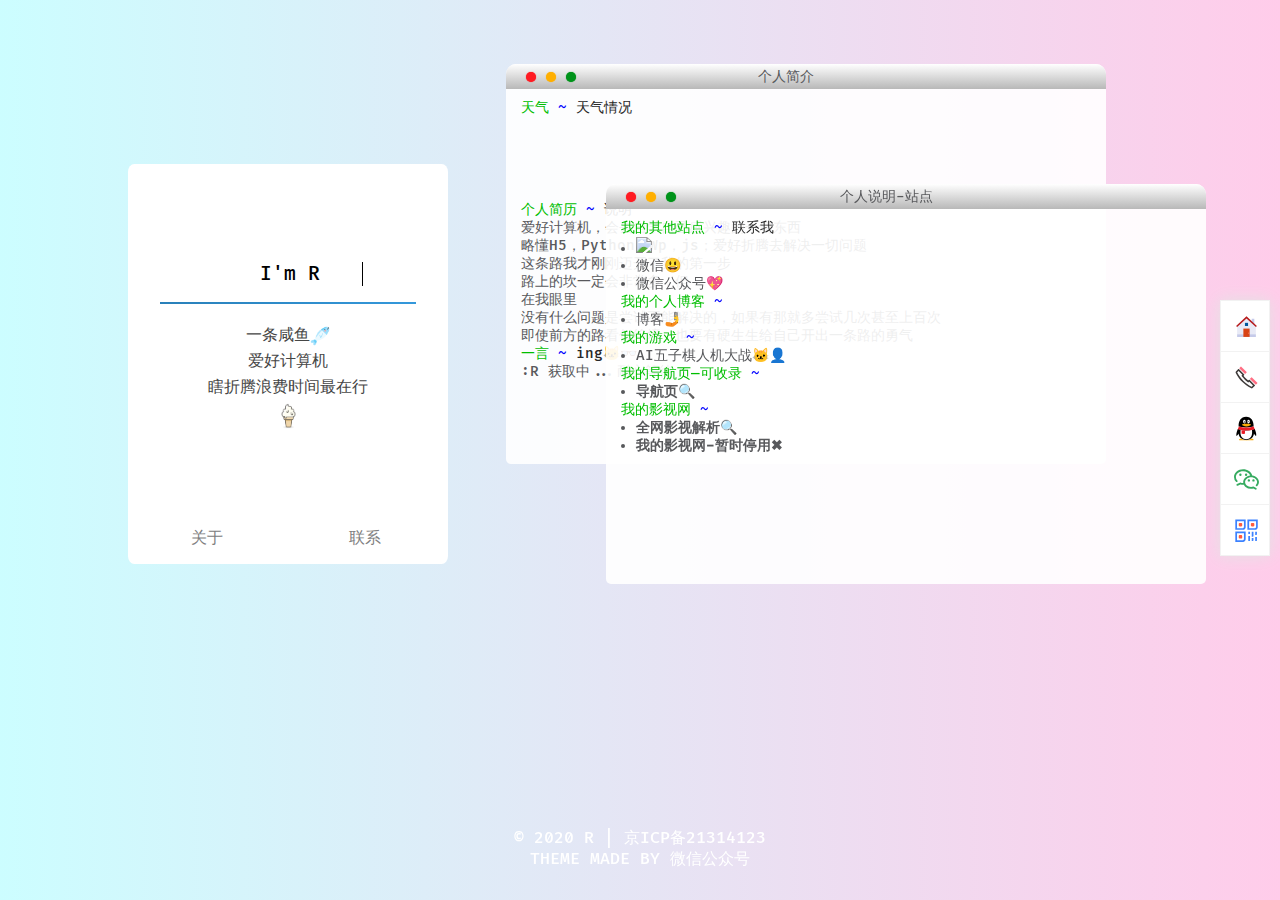
==== index.html @ a2ac11b3 "提交文件" ====
<!DOCTYPE html>
<html lang="en">

<head>
    <meta charset="UTF-8">
    <meta name="viewport"
        content="width=device-width,initial-scale=1.0,maximum-scale=1.0,minimum-scale=1.0,user-scalable=no">

    <title>R | 一个热爱学习的咸鱼</title>
    <meta name="description"
        content="我是R，喜欢计算机的咸鱼一条，经常抽出空余时间学习各种语言编程以及知识，虽然懂得不多，但是这是我最喜欢的爱好吧。沉浸在这个完美的虚拟世界，起码能暂时忘掉这充满回忆该死的现实.">
    <meta name="keywords" content="主页,博客">
    <link rel="stylesheet" type="text/css" href="./css/FiraCode.css">
    <link rel="stylesheet" type="text/css" href="./css/nutssss.css">
    <link rel="stylesheet" href="https://cdn.jsdelivr.net/npm/font-awesome/css/font-awesome.min.css">
    <link rel="shortcut icon" href="favicon.ico">
</head>

<body>
    <script src="https://libs.baidu.com/jquery/2.1.4/jquery.min.js"></script>
    <!--雪花飘落-->
    <script type="text/javascript" src="../js/ab.js"></script>
    <!--判断手机/电脑-->
    <script type="text/javascript" src="../js/br.js"></script>
    <div id="box">
        <!-- 个人资料卡片 -->
        <div class="meBox">
            <!-- 头像 -->
            <div class="headPhoto"></div>
            <!-- 介绍 -->
            <div class="meBox-title">
                <p>I'm R</p>
                <div class="fg"></div>
            </div>
            <div class="meBox-text">
                <p>一条咸鱼<img src="./img/fish.png" alt="咸鱼" style="width: 20px; vertical-align: middle;"></p>
                <p>爱好计算机</p>
                <p>瞎折腾浪费时间最在行</p>
                <p><img src="./img/002.png" alt="冰激凌" style="width: 15px; vertical-align: middle;"></p>
            </div>
            <!-- 两个按钮 -->
            <div class="meBox-Button">
                <a target="_blank" href="tb/gy.html">关于</a>
                <a target="_blank" href="tb/Lx.html">联系</a>
            </div>
        </div>

        <!-- 伪终端介绍 -->
        <div id="cmdBox">
            <!-- 第一个终端 -->
            <div class="cmd">
                <!-- 三个按钮 -->
                <div class="click">
                    <div class="red"></div>
                    <div class="yellow"></div>
                    <div class="green"></div>
                </div>
                <!-- 顶部标题 -->
                <div class="title">
                    <span>个人简介</span>
                </div>
                <!-- 终端内文字 -->
                <div class="cmdText">
                    <span style="color: rgb(0, 190, 0);">天气</span>
                    <span style="color: blue;">~</span>
                    <span style="color: rgb(39, 39, 39);">天气情况</span>
                    <br/>
                    <iframe width="225" scrolling="no" height="80" frameborder="0" allowtransparency="true" src="https://i.tianqi.com?c=code&id=8&color=%2300B0F0&icon=1&num=3&site=12"></iframe>
                    <br/>
                    <span style="color: rgb(0, 190, 0);">个人简历</span>
                    <span style="color: blue;">~</span>
                    <span style="color: rgb(39, 39, 39);">说明</span>
                    <p>爱好计算机，会去自学自己感兴趣的一切东西</p>
                    <p>略懂H5，Python，Wp，js；爱好折腾去解决一切问题</p>
                    <p>这条路我才刚刚迈开了我的第一步</p>
                    <p>路上的坎一定会非常多，但</p>
                    <p>在我眼里</p>
                    <p>没有什么问题是尝试不能解决的，如果有那就多尝试几次甚至上百次</p>
                    <p>即使前方的路看似绝境，也要有硬生生给自己开出一条路的勇气</p>
                    <span style="color: rgb(0, 190, 0);">一言</span>
                    <span style="color: blue;">~</span>
                    <span style="color: rgb(39, 39, 39);">ing🐱‍👓</span>
                    <p id="hitokoto">:R 获取中...耐心等待</p>
                    <script  src="https://v1.hitokoto.cn/?encode=js&select=%23hitokoto" defer></script>
                </div>
            </div>
            <!-- 第二个终端 -->
            <div class="cmd cmd2">
                <!-- 三个按钮 -->
                <div class="click">
                    <div class="red"></div>
                    <div class="yellow"></div>
                    <div class="green"></div>
                </div>
                <!-- 顶部标题 -->
                <div class="title">
                    <span>个人说明-站点</span>
                </div>
                <!-- 终端内文字 -->
                <div class="cmdText">
                    <span style="color: rgb(0, 190, 0);">我的其他站点</span>
                    <span style="color: blue;">~</span>
                    <span style="color: rgb(39, 39, 39);">联系我</span>
                    <ul class="ul">
                        <li><a target="_blank" href="tencent://message/?uin=1577791638&amp;Site=QQ&amp;Menu=yes">
                            <img style="border:0px;" src=http://wpa.qq.com/pa?p=1:1577791638:2></a></li>
                        <li><a  target="_blank" href="https://wx2.sbimg.cn/2020/07/08/C9MpV.md.jpg">微信😃</a></li>
                        <li><a target="_blank" href="https://mp.weixin.qq.com/s/fQlYFI0aCwrow11HMJwkEw">微信公众号💖</a></li>
                    </ul>
                    <span style="color: rgb(0, 190, 0);">我的个人博客</span>
                    <span style="color: blue;">~</span>
                   <ul class="ul">
                   <li><a target="_blank" href="blog/emlog/src/index.php">博客🤳</a></li>
                   </ul>
                    <span style="color: rgb(0, 190, 0);">我的游戏</span>
                    <span style="color: blue;">~</span>
                    <ul class="ul">
                   <li><a target="_blank" href="game/AI/AI1.html">AI五子棋人机大战🐱‍👤</a></li>
                   </ul>
                   <span style="color: rgb(0, 190, 0);">我的导航页—可收录</span>
                    <span style="color: blue;">~</span>
                   <ul class="ul">
                   <li><a target="_blank" href="game/daohang/index.html"><b>导航页🔍</b></a></li>
                   </ul>
                   <span style="color: rgb(0, 190, 0);">我的影视网</span>
                   <span style="color: blue;">~</span>
                  <ul class="ul">
                  <li><a target="_blank" href="game/yingshi/index.html"><b>全网影视解析🔍</b></a></li>
                  </ul>
                  <ul class="ul">
                  <li><a target="_blank" href="game/tv/index.html"><b>我的影视网-暂时停用✖</b></a></li>
                  </ul>
                </div>
            </div>
        </div>
        <!--2d板娘-->
        <script src="https://cdn.jsdelivr.net/gh/stevenjoezhang/live2d-widget@latest/autoload.js"></script>
        <!--客服-->
        <script src="js/kefu.js"></script>
    <script>
        var kefu = new Kefu({
            index: "/",
            tel: "zanwu",//电话号码
            qq: "1577791638",//在线QQ
            wechatPerson: {
                state: true,// true是开启个人微信二维码, false不开启
                imgURL: "img/xiaohao.png" //图片路径
            },
            wechatofficial: {
                state: true,// true是开启微信公众号二维码, false不开启
                imgURL: "img/gzh.png" //图片路径
            }//微信公众号
        });
        </script>
    </div>

    <!-- 页脚 -->
    <div id="footer">
        <p>© 2020 R | <a href="http://beian.miit.gov.cn">京ICP备21314123</a></p>
        <p>THEME MADE BY <a href="https://wx1.sbimg.cn/2020/07/24/DOt56.gif">微信公众号</a></p>
    </div>
</body>

</html>
---- css/FiraCode.css ----
* {
    font-family: FiraCode;
}

@font-face {
    font-family: 'FiraCode';
    src: url([data-uri]) format('woff2'),
        url([data-uri]) format('woff');
    font-weight: 500;
    font-style: normal;
}
---- css/nutssss.css ----
* {
    margin: 0;
    padding: 0;
}

body {
    background-image: linear-gradient(to left, rgba(255, 0, 149, 0.2), rgba(0, 247, 255, 0.2)), url(http://api.jybkw.cn/img/ );
    background-repeat: no-repeat;
    background-attachment: fixed;
    background-size: cover;
}

#box {
    /* background-color: red; */
    width: 100%;
    height: 100px;
    margin: 0 auto;
    padding-top: 5%;
}

.meBox {
    float: left;
    width: 20rem;
    height: 25rem;
    background-color: white;
    margin-top: 100px;
    margin-left: 10%;
    border-radius: 2%;
    transition: all 0.3s;
    text-align: center;
}

.meBox:hover {
    width: 21rem;
    height: 26rem;
    margin: 95px 0 0 9.5%;
}

.headPhoto {
    width: 8rem;
    height: 8rem;
    background: url(https://q1.qlogo.cn/g?b=qq&nk=1577791638&s=640) no-repeat;
    background-size: cover;
    border-radius: 50%;
    position: relative;
    top: -15%;
    left: 50%;
    margin-left: -4rem;
    transition: all 0.3s;
}

.meBox:hover .headPhoto {
    width: 9rem;
    height: 9rem;
    margin: -0.5rem 0 0 -4.5rem;
    transform: rotate(360deg);
}

.headPhoto:hover {
    box-shadow: 0 0 10px rgba(0, 0, 0, 0.3);
}

.meBox-title {
    width: auto;
    margin: 0 auto;
}

@keyframes typing {
    from {
        width: 0;
    }
}

@keyframes blink-caret {
    50% {
        border-color: transparent;
    }
}

.meBox-title p {
    font-size: 1.2rem;
    border-right: .1em solid;
    width: 12ch;
    white-space: nowrap;
    overflow: hidden;
    animation: typing 2s steps(20, end), blink-caret .3s step-end infinite alternate;
    margin: -30px 0 0 90px;
    transition: all 0.3s;
}

.meBox:hover .meBox-title p {
    font-size: 1.3rem;
}

.meBox-title .fg {
    width: 80%;
    height: 2px;
    background-image: linear-gradient(to left, #3498db, #2980b9);
    margin: 5% 0 0 10%;
}

.meBox-text {
    width: 80%;
    height: 45%;
    overflow: hidden;
    text-align: center;
    color: rgb(70, 70, 70);
    animation-name: meBox-text;
    animation-duration: 2s;
    animation-fill-mode: forwards;
    margin: 5% 0 0 10%;
    transition: all 0.3s;
}

.meBox-text p {
    margin-top: 5px;
}

.meBox:hover .meBox-text {
    font-size: 1.05rem;
}

@keyframes meBox-text {
    0% {
        transform: translateY(50px);
        color: white;
    }

    100% {
        transform: translateY(0);
        color: rgb(70, 70, 70);
    }
}

.meBox-Button {
    width: 100%;
}

.meBox-Button a {
    display: inline-block;
    float: left;
    width: 158px;
    height: 50px;
    margin-top: 13px;
    line-height: 50px;
    text-decoration: none;
    color: gray;
    transition: all 0.3s;
}

.meBox-Button a:hover {
    color: rgb(0, 132, 255);
    font-size: 1.2rem;
}

.meBox:hover .meBox-Button a {
    width: 165px;
    margin-top: 10px;
}

#cmdBox {
    width: 710px;
    height: 550px;
    float: right;
    margin-right: 5%;
    /* background-color: green; */
}

.cmd {
    width: 600px;
    height: 400px;
    border-radius: 10px 10px 5px 5px;
    overflow: hidden;
    background-color: rgba(255, 255, 255, 0.9);
    transition: all 0.3s;
    font-size: 14px;
    color: rgb(88, 89, 92);
    position: relative;
    top: 0;
    left: 0;
}

.cmd:hover {
    width: 610px;
    height: 410px;
    box-shadow: 0 0 10px rgba(0, 0, 0, 0.4);
    margin: -5px 0 0 -5px;
    z-index: 1;
}

.cmd .title {
    width: 100%;
    height: 25px;
    background-image: linear-gradient(to top, rgb(184, 184, 184), white);
    font-size: 14px;
    line-height: 25px;
}

.cmd .title span {
    display: inline-block;
    width: 70%;
    text-align: center;
    /* background-color: red; */
}

.cmd .click {
    margin-left: 10px;
    float: left;
}

.cmd .click div {
    width: 10px;
    height: 10px;
    border-radius: 50%;
    margin: 8px 0 0 10px;
    float: left;
}

.cmd .click .red {
    background-color: #ff1b22;
    box-shadow: 0 0 1px #ff1b22;
}

.cmd .click .red:hover {
    background-color: #ff6268;
    box-shadow: 0 0 3px #ff1b22;
}

.cmd .click .yellow {
    background-color: #ffaf00;
    box-shadow: 0 0 1px #ffaf00;
}

.cmd .click .yellow:hover {
    background-color: #ffd373;
    box-shadow: 0 0 3px #ffaf00;
}

.cmd .click .green {
    background-color: #00931a;
    box-shadow: 0 0 1px #00931a;
}

.cmd .click .green:hover {
    background-color: rgb(0, 196, 36);
    box-shadow: 0 0 3px #00931a;
}

.cmdText {
    padding-top: 10px;
    padding-left: 15px;
}

.cmd2 {
    position: relative;
    top: -280px;
    left: 100px;
}

.cmd2 .cmdText .ul {
    margin-left: 15px;
}

.cmd2 .cmdText .ul a {
    text-decoration: none;
    color: rgb(88, 89, 92);
}

.cmd2 .cmdText .ul a:hover {
    color: rgb(0, 132, 255);
}

#footer {
    width: 100%;
    color: white;
    float: left;
    text-align: center;
    position: fixed;
    bottom: 0;
    margin-bottom: 30px;
    /* background-color: blue; */
}

#footer a {
    text-decoration: none;
    color: white;
}

#footer a:hover {
    color: rgb(0, 81, 255);
}

/* 自适应 */
@media screen and (max-width: 1250px)
{
    .meBox {
        margin-left: 3%;
    }

    .meBox:hover {
        width: 21rem;
        height: 26rem;
        margin: 95px 0 0 2.5%;
    }

    #cmdBox {
        margin-right: 3%;
    }
}

@media screen and (max-width: 1110px)
{
    .meBox {
        float: none;
        margin: 100px auto 100px;
    }

    .meBox:hover {
        width: 21rem;
        height: 26rem;
        margin: 95px auto 95px;
    }

    #cmdBox {
        float: none;
        margin: 0 auto 100px;
    }
}

@media screen and (max-width: 768px)
{
    .meBox {
        width: 300px;
    }

    .meBox:hover {
        width: 300px;
        height: 25rem;
        margin: 100px auto 100px;
    }

    .meBox-Button a:hover {
        color: rgb(0, 132, 255);
    }
    
    .meBox:hover .meBox-Button a {
        width: 150px;
        margin-top: 0;
    }

    .meBox:hover .meBox-title p {
        font-size: 1.2rem;
    }

    .meBox:hover .headPhoto {
        width: 8rem;
        height: 8rem;
        margin: -0.5rem 0 0 -4rem;
        transform: rotate(360deg);
    }

    .meBox:hover .meBox-text {
        font-size: 1rem;
    }

    .meBox-Button a {
        width: 150px;
    }

    #cmdBox {
        width: 100%;
        height: 850px;
    }

    .cmd {
        width: 90%;
        margin: 0 auto;
    }

    .cmd2 {
        position: relative;
        top: 20px;
        left: 0;
    }

    .cmd:hover {
        width: 90%;
        box-shadow: 0 0 10px rgba(0, 0, 0, 0.4);
        margin: 0 auto;
        z-index: 1;
    }
}
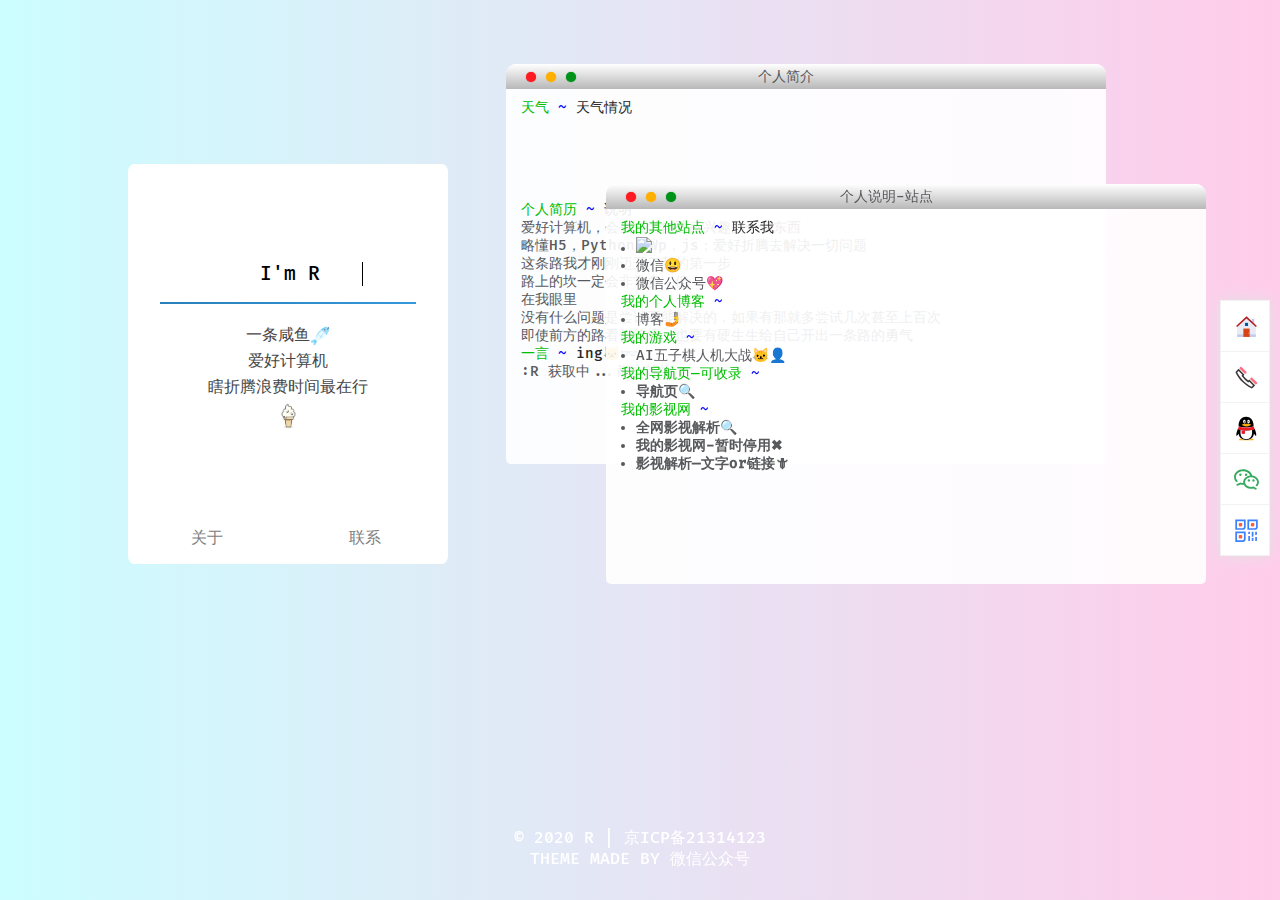
==== commit 5bda0698: "Update index.html" ====
--- a/index.html
+++ b/index.html
@@ -130,6 +130,9 @@
                   <ul class="ul">
                   <li><a target="_blank" href="game/tv/index.html"><b>我的影视网-暂时停用✖</b></a></li>
                   </ul>
+                  <ul class="ul">
+                      <li><a target="_blank" href="game/tv/jiexi"><b>影视解析—文字or链接🗡</b></a></li>
+                    </ul>
                 </div>
             </div>
         </div>
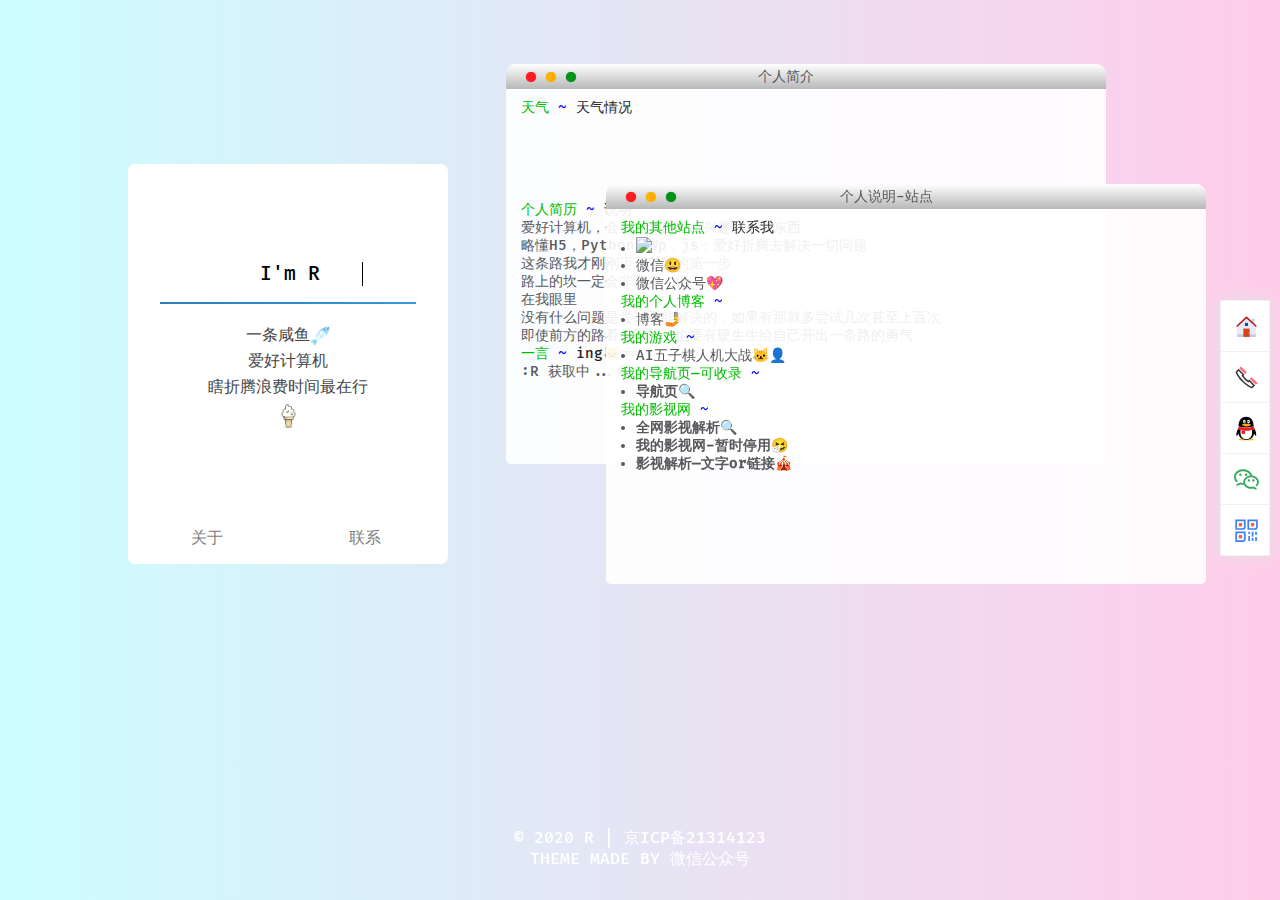
==== commit ee32de0a: "Update index.html" ====
--- a/index.html
+++ b/index.html
@@ -128,10 +128,10 @@
                   <li><a target="_blank" href="game/yingshi/index.html"><b>全网影视解析🔍</b></a></li>
                   </ul>
                   <ul class="ul">
-                  <li><a target="_blank" href="game/tv/index.html"><b>我的影视网-暂时停用✖</b></a></li>
+                  <li><a target="_blank" href="game/tv/index.html"><b>我的影视网-暂时停用🤧</b></a></li>
                   </ul>
                   <ul class="ul">
-                      <li><a target="_blank" href="game/tv/jiexi"><b>影视解析—文字or链接🗡</b></a></li>
+                      <li><a target="_blank" href="game/tv/jiexi/404.html"><b>影视解析—文字or链接🎪</b></a></li>
                     </ul>
                 </div>
             </div>
